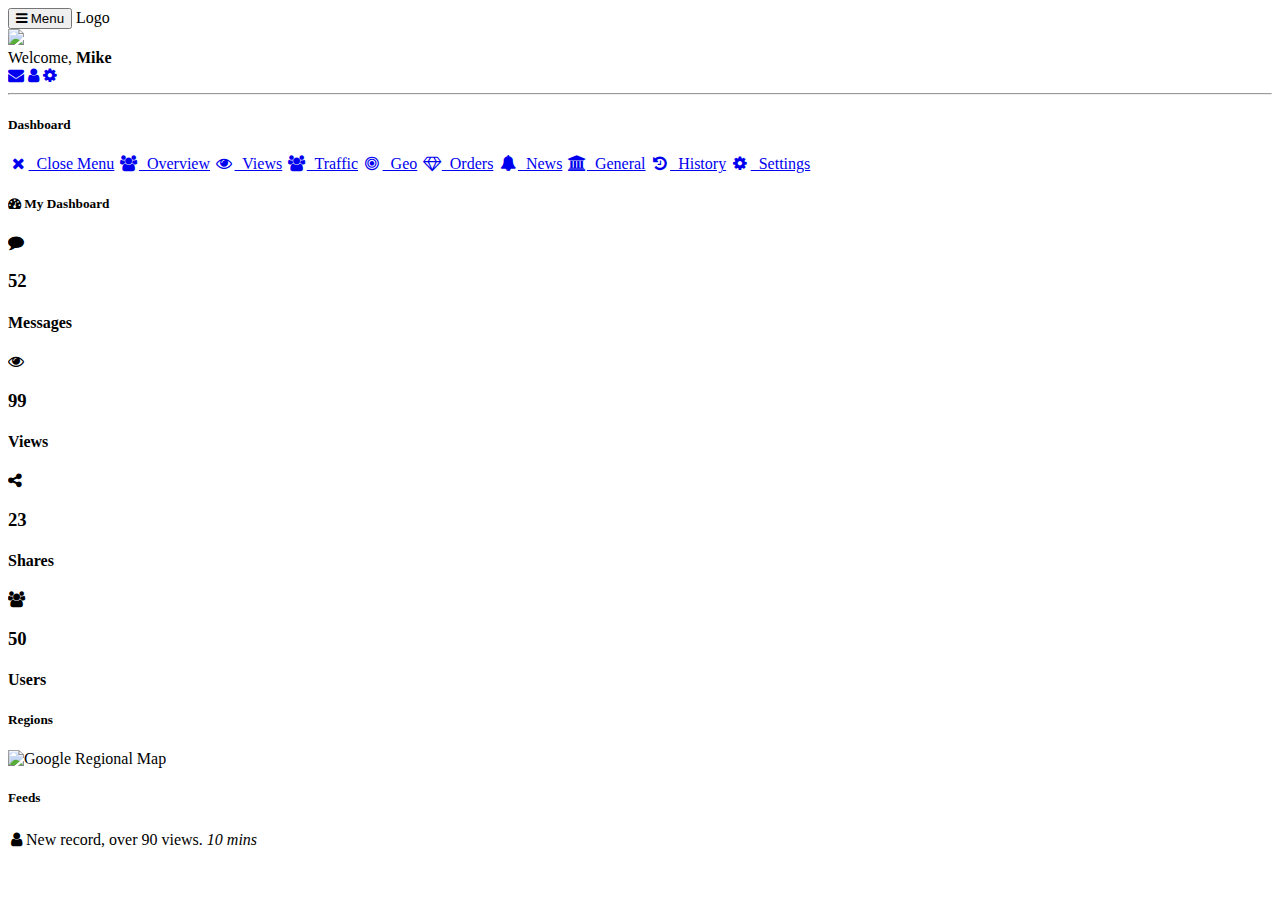
==== Analytics.html @ 2243990e "added new html file" ====
<!DOCTYPE html>
<html>
	<head>
		<title>Analytics Template</title>
		<meta charset="UTF-8">
		<meta name="viewport" content="width=device-width, initial-scale=1">
		<link rel="stylesheet" href="stylesheet.css" type="text/css">
		<link rel="stylesheet" href="grid-view.css">
		<link rel="stylesheet" href="https://www.w3schools.com/lib/w3.css">
		<link rel="stylesheet" href="https://fonts.googleapis.com/css?family=Raleway">
		<link rel="stylesheet" href="https://cdnjs.cloudflare.com/ajax/libs/font-awesome/4.7.0/css/font-awesome.min.css">
	</head>
	<body id="light-grey">
		<!-- Top container -->
		<div class="top-container clearfix">
			<button class="mobile-nav-btn" onclick="open()"><i class="fa fa-bars"></i>&nbsp;Menu
			</button>
			<span class="logo">Logo</span>
		</div>
		<!-- Sidenav/menu -->
		<nav class="sidenav animate-left" id="mySideNav">
			<div class="user-info clearfix">
				<div class="col-4 col">
					<img src="http://www.w3schools.com/w3images/avatar2.png" class="avatar">
				</div>
				<div class="col-8 col"><span>Welcome, <strong>Mike</strong></span><br>
					<a href="#" class="social-media-icons"><i class="fa fa-envelope"></i></a>
					<a href="#" class="social-media-icons"><i class="fa fa-user"></i></a>
					<a href="#" class="social-media-icons"><i class="fa fa-cog"></i></a>
				</div>
			<hr>
			<div class="container-dashboard clearfix">
				<h5>Dashboard</h5>
			</div>
				<a href="#" id="mobile-close-btn" onclick="close()" title="close menu"><i class="fa fa-remove fa-fw"></i>&nbsp; Close Menu</a>
				<a href="#" class="dashboard-btn"><i class="fa fa-users fa-fw"></i>&nbsp; Overview</a>
				<a href="#" class="dashboard-btn"><i class="fa fa-eye fa-fw"></i>&nbsp; Views</a>
				<a href="#" class="dashboard-btn"><i class="fa fa-users fa-fw"></i>&nbsp; Traffic</a>
				<a href="#" class="dashboard-btn"><i class="fa fa-bullseye fa-fw"></i>&nbsp; Geo</a>
				<a href="#" class="dashboard-btn"><i class="fa fa-diamond fa-fw"></i>&nbsp; Orders</a>
				<a href="#" class="dashboard-btn"><i class="fa fa-bell fa-fw"></i>&nbsp; News</a>
				<a href="#" class="dashboard-btn"><i class="fa fa-bank fa-fw"></i>&nbsp; General</a>
				<a href="#" class="dashboard-btn"><i class="fa fa-history fa-fw"></i>&nbsp; History</a>
				<a href="#" class="dashboard-btn"><i class="fa fa-cog fa-fw"></i>&nbsp; Settings</a>
		</nav>
		<!-- Overlay effect when opening sidenav on small screens -->
		<div class="sidenav-animate" onclick="close()" style="cursor: pointer; display: none;" title="close side menu" id="myOverlay"></div>
		<!-- PAGE CONTENT -->
		<div class="main">
			<!-- Header -->
			<header class="container clearfix"><b><h5><i class="fa fa-dashboard"></i> My Dashboard</h5></b></header>
			<div class="row clearfix">
				<div class="quarter clearfix">
					<div class="container color-container red">
						<div class="left"><i class="fa fa-comment w3-xxxlarge"></i>
						</div>
						<div class="right">
		       			<h3>52</h3>
		     			</div>
		     			<div class="clearfix"></div>
		     			<h4>Messages</h4>
					</div>
				</div>
				<div class="quarter">
			      <div class="container color-container blue">
			        	<div class="left"><i class="fa fa-eye w3-xxxlarge"></i></div>
			        	<div class="right">
			          	<h3>99</h3>
			        </div>
			        <div class="clearfix"></div>
			        <h4>Views</h4>
			      </div>
		    	</div>
			   <div class="quarter">
			      <div class="container color-container teal">
			        	<div class="left"><i class="fa fa-share-alt w3-xxxlarge"></i></div>
			        	<div class="right">
			          	<h3>23</h3>
			        	</div>
			        	<div class="clearfix"></div>
			        	<h4>Shares</h4>
			      </div>
			   </div>
			   <div class="quarter">
			      <div class="container orange color-container">
			        	<div class="left"><i class="fa fa-users w3-xxxlarge"></i></div>
			        	<div class="right">
			          	<h3>50</h3>
			        	</div>
			        <div class="clearfix"></div>
			        <h4>Users</h4>
			      </div>
			   </div>
			</div>
			<div class="container clearfix section">
				<div class="clearfix">
					<div class="col-4 map">
						<h5>Regions</h5>
						<img src="http://www.w3schools.com/w3images/region.jpg" alt="Google Regional Map">
					</div>
					<div class="col-8 feeds">
						<h5>Feeds</h5>
						<table class="feeds-table">
							<tbody>
								<tr><td><i class="fa fa-user w3-blue w3-padding-tiny"></i></td><td>New record, over 90 views.</td><td><i>10 mins</i></td></tr>
								<tr></tr>
								<tr></tr>
								<tr></tr>
								<tr></tr>
								<tr></tr>
								<tr></tr>
							</tbody>
						</table>
					</div>
				</div>
			</div>
		</div>
	</body>
</html>
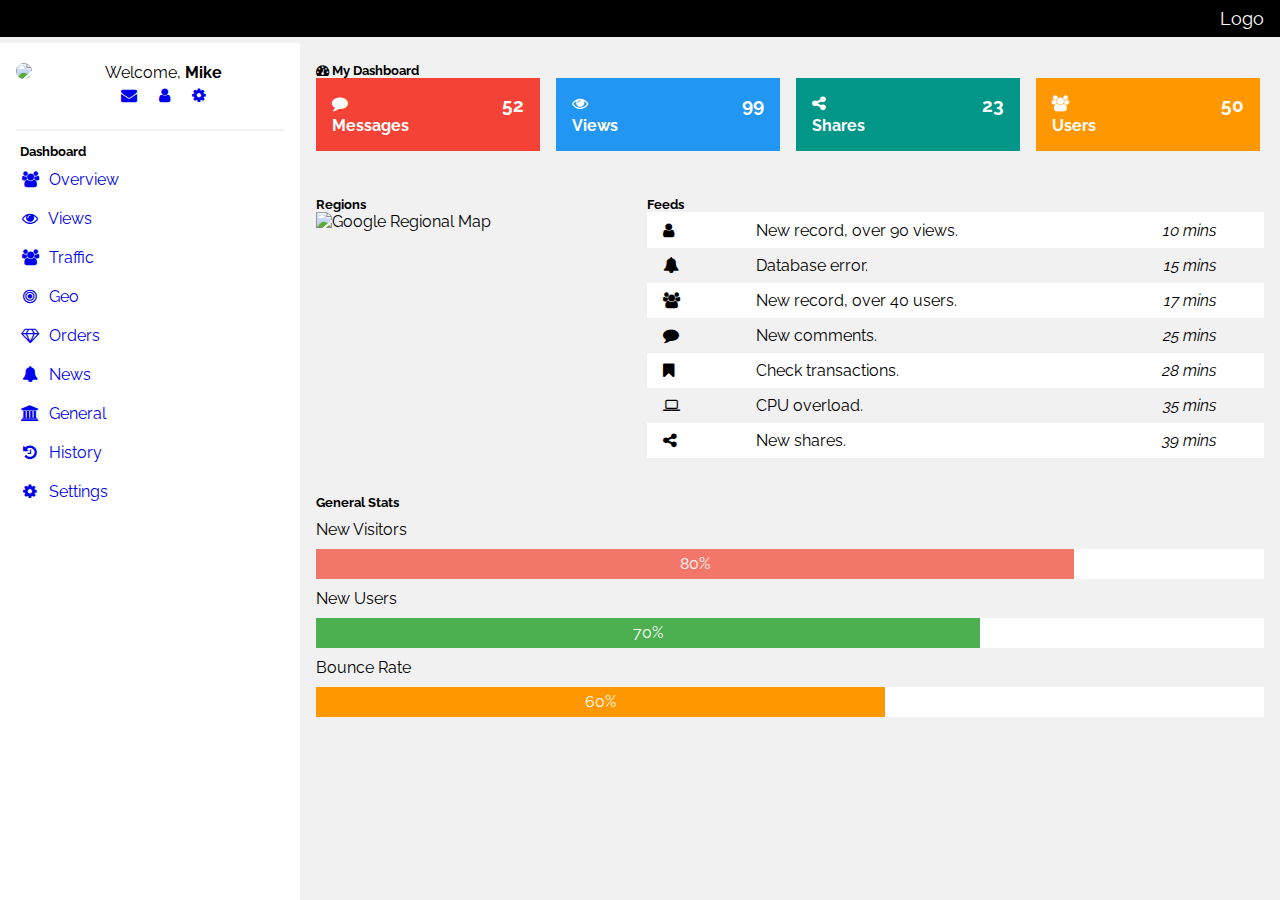
==== commit 0200cfde: "added progressbars" ====
--- a/Analytics.html
+++ b/Analytics.html
@@ -9,6 +9,7 @@
 		<link rel="stylesheet" href="https://www.w3schools.com/lib/w3.css">
 		<link rel="stylesheet" href="https://fonts.googleapis.com/css?family=Raleway">
 		<link rel="stylesheet" href="https://cdnjs.cloudflare.com/ajax/libs/font-awesome/4.7.0/css/font-awesome.min.css">
+		<!-- Latest compiled and minified CSS -->
 	</head>
 	<body id="light-grey">
 		<!-- Top container -->
@@ -92,6 +93,7 @@
 			      </div>
 			   </div>
 			</div>
+			<!-- News and Feeds -->
 			<div class="container clearfix section">
 				<div class="clearfix">
 					<div class="col-4 map">
@@ -102,18 +104,95 @@
 						<h5>Feeds</h5>
 						<table class="feeds-table">
 							<tbody>
-								<tr><td><i class="fa fa-user w3-blue w3-padding-tiny"></i></td><td>New record, over 90 views.</td><td><i>10 mins</i></td></tr>
-								<tr></tr>
-								<tr></tr>
-								<tr></tr>
-								<tr></tr>
-								<tr></tr>
-								<tr></tr>
+								<tr>
+									<td><i class="fa fa-user w3-blue w3-padding-tiny"></i></td>
+									<td class="middle clearfix">New record, over 90 views.</td>
+									<td class="right padding-right"><i>10 mins</i>
+									</td>
+								</tr>
+								<tr>
+            			<td><i class="fa fa-bell w3-red w3-padding-tiny"></i></td>
+            			<td class="middle">Database error.</td>
+            			<td class="right padding-right"><i>15 mins</i></td>
+          			</tr>
+								<tr>
+			            <td><i class="fa fa-users w3-orange w3-text-white w3-padding-tiny"></i></td>
+			            <td class="middle">New record, over 40 users.</td>
+			            <td class="right padding-right"><i>17 mins</i></td>
+			          </tr>
+								<tr>
+			            <td><i class="fa fa-comment w3-red w3-padding-tiny"></i></td>
+			            <td class="middle">New comments.</td>
+			            <td class="right padding-right"><i>25 mins</i></td>
+			          </tr>
+								<tr>
+			            <td><i class="fa fa-bookmark w3-light-blue w3-padding-tiny"></i></td>
+			            <td class="middle">Check transactions.</td>
+			            <td class="right padding-right"><i>28 mins</i></td>
+			          </tr>
+								<tr>
+			            <td><i class="fa fa-laptop w3-red w3-padding-tiny"></i></td>
+			            <td class="middle">CPU overload.</td>
+			            <td class="right padding-right"><i>35 mins</i></td>
+			          </tr>
+								<tr>
+			            <td><i class="fa fa-share-alt w3-green w3-padding-tiny"></i></td>
+			            <td class="middle">New shares.</td>
+			            <td class="right padding-right"><i>39 mins</i></td>
+			          </tr>
 							</tbody>
 						</table>
 					</div>
 				</div>
 			</div>
+			<section id="progressbars">
+				<div class="container container2">
+					<h5 class="progress-text">General Stats</h5>
+					<p>New Visitors</p>
+				<div class="wrapper-column">
+					<div class="progressbar-full">
+						<div class="progress-bar">
+							<div class="inner-bar red2" id="bar-javascript" data-percent="80%">80%
+							</div>
+						</div>
+						</div>
+					</div>
+					<p>New Users</p>
+					<div class="wrapper-column">
+						<div class="progressbar-full">
+						<div class="progress-bar">
+							<div class="inner-bar green" id="bar-javascript" data-percent="70%">70%
+							</div>
+						</div>
+						</div>
+					</div>
+				<p>Bounce Rate</p>
+				<div class="wrapper-column">
+					<div class="progressbar-full">
+						<div class="progress-bar">
+							<div class="inner-bar yellow" id="bar-javascript" data-percent="60%">60%
+							</div>
+						</div>
+						</div>
+					</div>
+				</div>
+			</section>
 		</div>
+		<script>
+		    $(window).on("scroll", function() {
+            var innerBar = $(".inner-bar");
+            var yScroll = window.pageYOffset;
+            var position = $("#progressbars").offset().top;
+
+            if (yScroll > position - 10) {
+
+                $.each(innerBar, function(index, value) {
+                    $(this).animate({
+                        width: $(this).data("percent")
+                    }, 1500);
+                });
+            }
+        });
+		</script>
 	</body>
 </html>--- a/stylesheet.css
+++ b/stylesheet.css
@@ -0,0 +1,354 @@
+/**
+*
+**/
+
+* {
+	box-sizing: border-box;
+	margin: 0;
+	padding: 0;
+}
+
+#light-grey {
+	font-family: "Raleway";
+	background-color: #f1f1f1;
+	color: #000;
+}
+
+.clearfix:before, .clearfix:after {
+	clear: both;
+	display: table;
+	content: "";
+}
+
+.col-1 {width: 8.33%;}
+.col-2 {width: 16.66%;}
+.col-3 {width: 25%;}
+.col-4 {width: 33.33%;}
+.col-5 {width: 41.66%;}
+.col-6 {width: 50%;}
+.col-7 {width: 58.33%;}
+.col-8 {width: 66.66%;}
+.col-9 {width: 75%;}
+.col-10 {width: 83.33%;}
+.col-11 {width: 91.66%;}
+.col-12 {width: 100%;}
+
+.container {
+	padding: 0.01em 16px;
+}
+
+/* Top container */
+
+.top-container {
+	z-index: 4;
+	background-color: #000;
+	color: #fff;
+	padding: 8px 16px;
+	font-size: 18px;
+	top: 0;
+	position: fixed;
+	width: 100%;
+}
+
+.mobile-nav-btn {
+	display: none;
+	padding: 0;
+	color: #fff;
+	border: none;
+	outline: 0;
+	overflow: hidden;
+	text-decoration: none;
+	cursor: pointer;
+	white-space: nowrap;
+}
+
+.logo {
+	float: right;
+}
+
+/* Sidenav/menu */
+
+.sidenav {
+	z-index: 3;
+	width: 300px;
+	height: 100%;
+	background-color: #fff;
+	position: fixed;
+	overflow: auto;
+}
+
+.user-info {
+	padding: 0.01em 16px;
+	margin-top: 20px;
+}
+
+.col {
+	float: left;
+}
+
+.col-8 {
+	margin-bottom: 20px;
+}
+
+.avatar {
+	width: 46px;
+	margin-right: 16px;
+	border-radius: 50%;
+	border-style: none;
+}
+
+.sidenav a:not(.social-media-icons) {
+	display: block;
+}
+
+.social-media-icons {
+	display: inline-block;
+	padding: 4px 2px 4px 16px;
+	text-decoration: none;
+	background-color .25s,color .15s,box-shadow .15s,opacity .25s,filter .25s,border .15s;
+}
+
+.sidenav.fa {
+	background-color .25s,color .15s,box-shadow .15s,opacity .25s,filter .25s,border .15s;
+}
+
+.fa-envelope:hover {
+	color: red;
+}
+
+.fa-user:hover {
+	color: green;
+}
+
+.fa-cog:hover {
+	color: blue;
+}
+
+.container-dashboard {
+	display: inline-block;
+	padding-left: 4px;
+}
+
+.container-dashboard h5 {
+	font-family: inherit;
+}
+
+.sidenav hr {
+	border: 1px solid #f1f1f1;
+	margin: 10px 0px;
+}
+
+#mobile-close-btn {
+	padding: 4px 2px 4px 16px;
+	text-decoration: none;
+	color: #fff;
+   background-color: #616161;
+   width: 100%;
+   display: none;
+}
+
+.dashboard-btn {
+	padding: 10px 2px 10px 4px;
+	text-decoration: none;
+	display: inline-block;
+	background-color .25s,color .15s,box-shadow .15s,opacity .25s,filter .25s,border .15s;
+}
+
+.dashboard-btn:hover {
+	background-color: #f1f1f1;
+}
+
+.dashboard-btn:focus {
+	background-color: #2196F3;
+	color: #fff;
+	margin: 0;
+	padding: 10px;
+}
+
+.dashboard-btn:last-child {
+	margin-bottom: 15px;
+}
+
+@keyframes animateleft {
+	0% {
+		left: -300px;
+		opacity: 0;
+	}
+	100% {
+		left: 0;
+		opacity: 1;
+	}
+}
+
+/* PAGE CONTENT */
+
+div.main {
+	margin-top: 43px;
+	margin-left: 300px;
+	transition: margin-left .4s;
+}
+
+/* Header */
+
+.container h5:not(.progress-text) {
+	margin-top: 20px;
+	font-family: inherit;
+}
+
+.row {
+	padding: 0 8px;
+	margin-bottom: 16px;
+}
+
+.quarter {
+	width: 24.9%;
+	float: left;
+	padding: 0 8px;
+}
+
+.color-container h3, .container h4 {
+	font-family: inherit;
+}
+
+.color-container {
+	color: #fff;
+	padding: 16px;
+}
+
+.red {
+	background-color: #f44336;
+}
+
+.left {
+	float: left;
+}
+
+.right {
+	float: right;
+}
+
+.blue {
+	background-color: #2196F3;
+}
+
+.teal {
+	background-color: #009688;
+}
+
+.orange {
+	background-color: #ff9800;
+}
+
+/* News and Feeds */
+
+.section {
+	margin-top: 16px;
+	margin-bottom: 16px;
+}
+
+.map {
+	display: inline-block;
+	float: left;
+	margin-top: 10px;
+}
+
+.feeds {
+	display: inline-block;
+	float: left;
+	padding-left: 15px;
+}
+
+.map img {
+	width: 100%;
+	border-style: none;
+}
+
+.feeds {
+	float: left;
+	margin-top: 10px;
+}
+
+.feeds h5 {
+	margin-top: 10px;
+}
+
+.feeds-table {
+	width: 100%;
+}
+
+table {
+	border-top: 1px solid #fff;
+	border-collapse: collapse;
+}
+
+tr {
+	width: 100%;
+	padding: 8px;
+}
+
+tr:nth-child(odd) {
+	background-color: #fff;
+}
+
+td {
+	padding: 8px 32px 8px 16px;
+}
+
+.padding-right {
+	padding-right: 48px;
+}
+
+.middle {
+	text-align: left;
+}
+
+/*Progress Bar*/
+
+.progress-text {
+	margin-bottom: 10px;
+	font-family: inherit;
+}
+
+.progress-text {
+	width: 90%;
+}
+
+.container2 p {
+	margin: 10px 0;
+}
+
+.progress-bar {
+	position: relative;
+  background-color: #fff;
+  padding: 15px 0;
+}
+
+.progressbar-full {
+	width: 100%;
+}
+
+.inner-bar {
+	overflow: hidden;
+	position: absolute;
+	height: 100%;
+	top: 0;
+	bottom: 0;
+	text-align: center;
+	padding: 5px;
+	color: #fff;
+}
+
+.red2 {
+	background-color: #f27768;
+	width: 80%;
+}
+
+.green {
+	background-color: #4CAF50;
+	width: 70%;
+}
+
+.yellow {
+	background-color: #ff9800;
+	width: 60%;
+}--- a/grid-view.css
+++ b/grid-view.css
@@ -0,0 +1,12 @@
+.col-1 {width: 8.33%;}
+.col-2 {width: 16.66%;}
+.col-3 {width: 25%;}
+.col-4 {width: 33.33%;}
+.col-5 {width: 41.66%;}
+.col-6 {width: 50%;}
+.col-7 {width: 58.33%;}
+.col-8 {width: 66.66%;}
+.col-9 {width: 75%;}
+.col-10 {width: 83.33%;}
+.col-11 {width: 91.66%;}
+.col-12 {width: 100%;}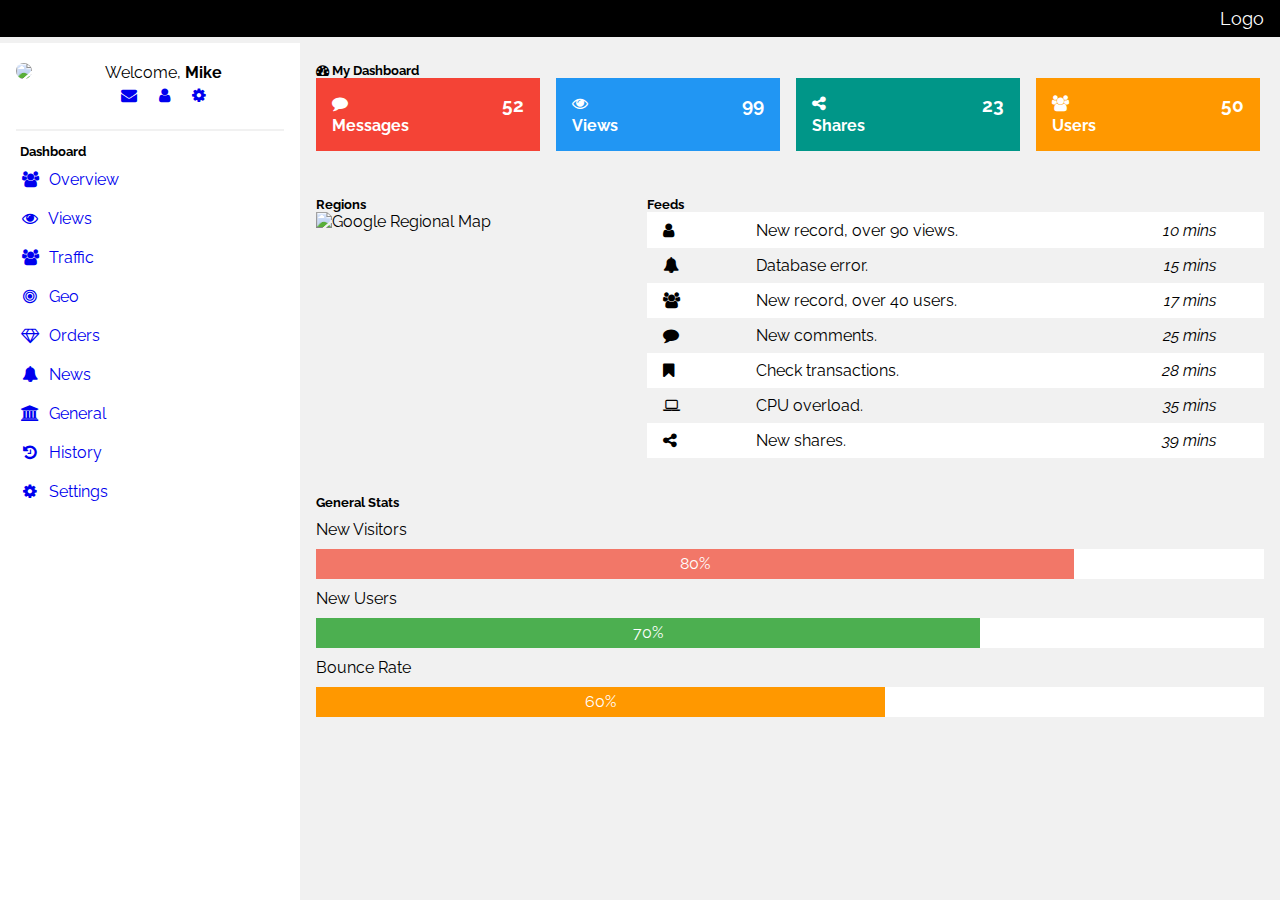
==== commit c4eee800: "margin-bottom" ====
--- a/Analytics.html
+++ b/Analytics.html
@@ -167,7 +167,7 @@
 						</div>
 					</div>
 				<p>Bounce Rate</p>
-				<div class="wrapper-column">
+				<div class="wrapper-column margin-bottom">
 					<div class="progressbar-full">
 						<div class="progress-bar">
 							<div class="inner-bar yellow" id="bar-javascript" data-percent="60%">60%
--- a/stylesheet.css
+++ b/stylesheet.css
@@ -351,4 +351,8 @@
 .yellow {
 	background-color: #ff9800;
 	width: 60%;
+}
+
+.margin-bottom {
+	margin-bottom: 30px;
 }